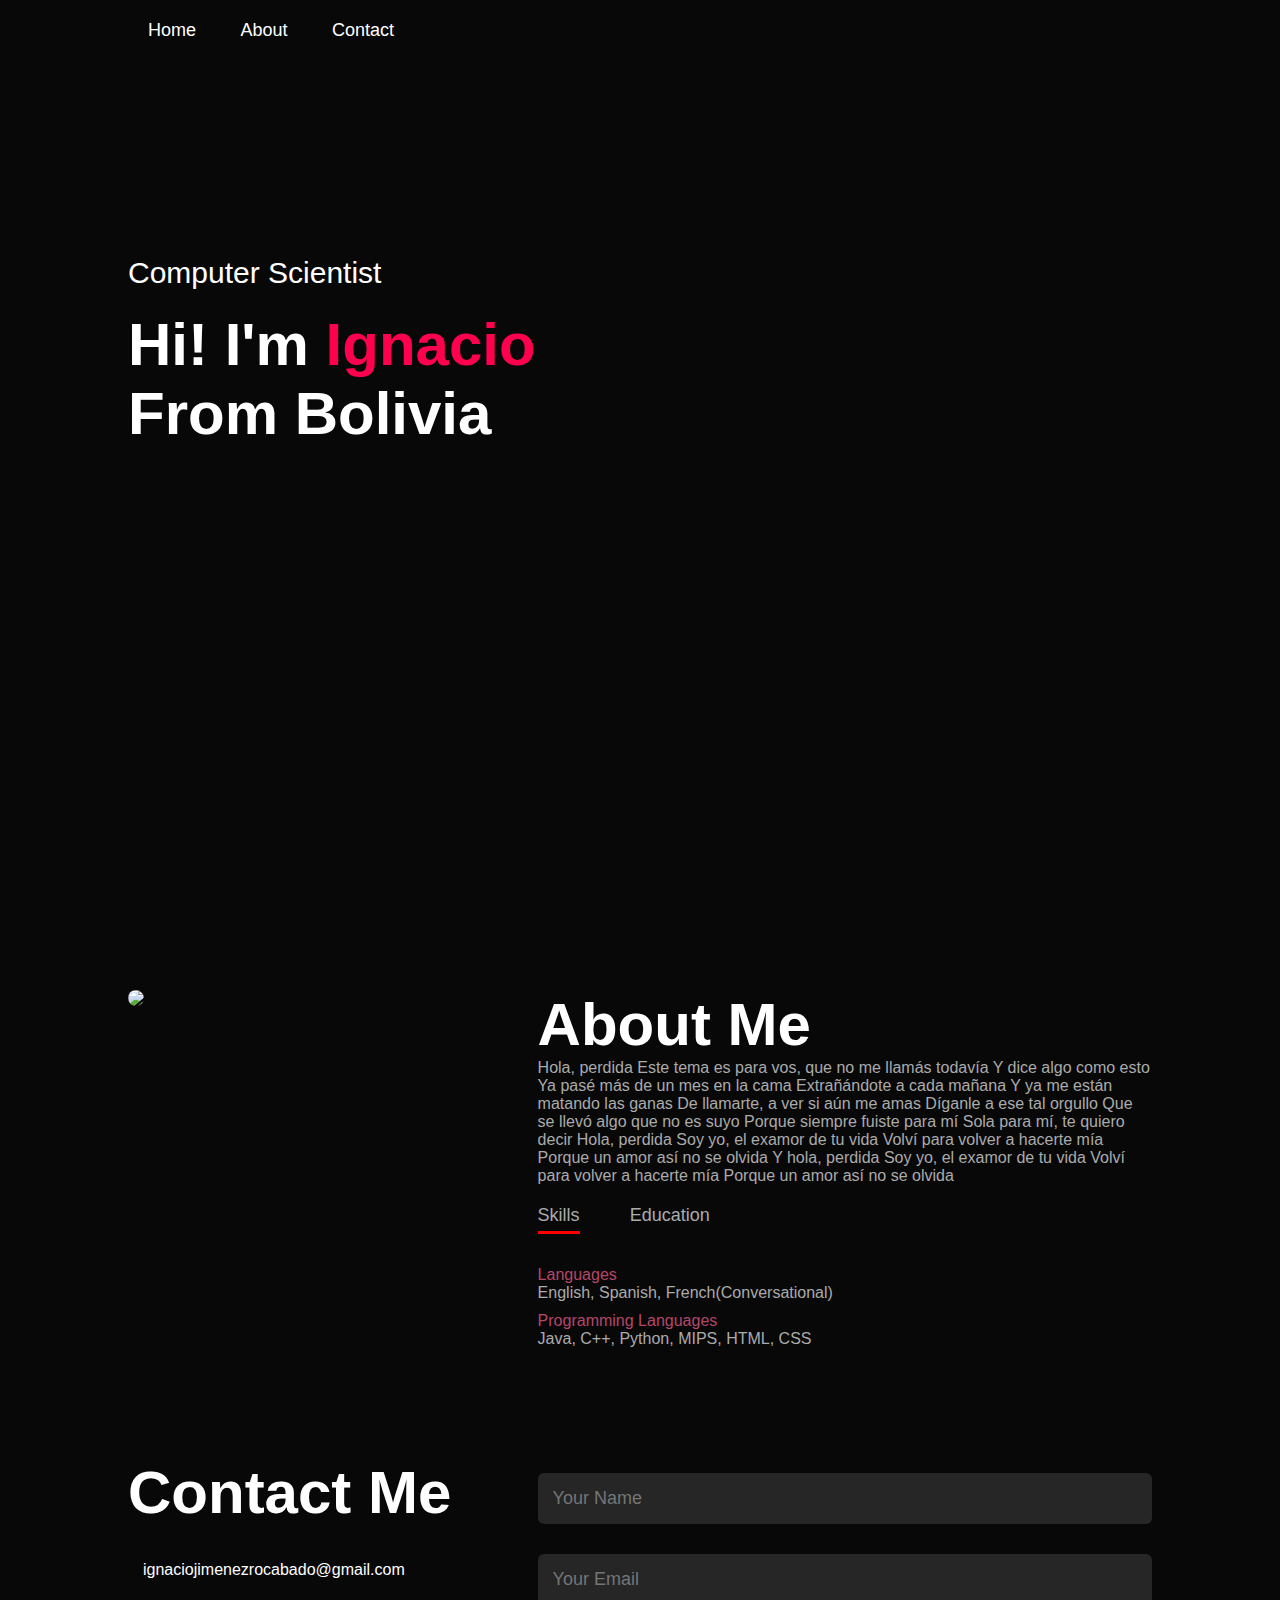
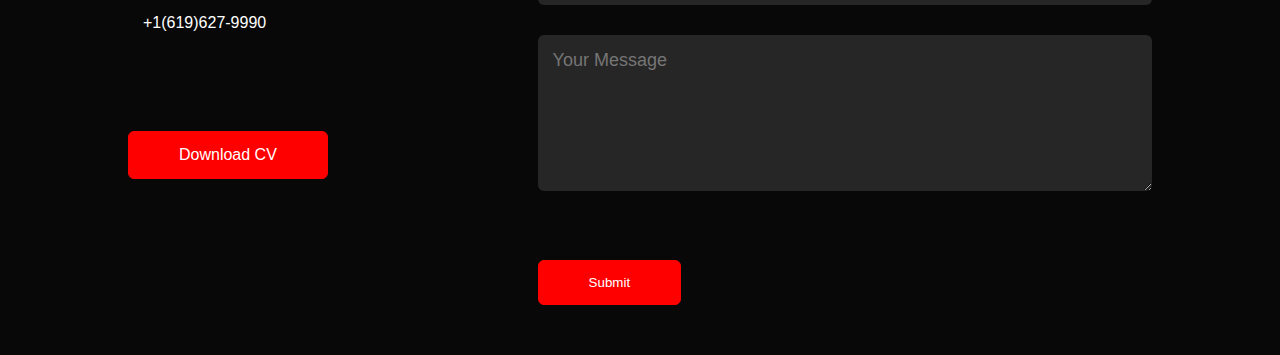
==== index.html @ ff654655 "Rename WebPage.html to index.html" ====
<!DOCTYPE html>
<html lang = "en"> 
<head>
    <meta charset= "UTF-8">
    <meta http-equiv="X-UA-Compatible" content= "IE = edge">
    <meta name = "viewport" content = "width=device-width, initial-scale=1.0">
    <title>Ignacio's Portfolio</title>
    <link rel = "stylesheet" href = "Style.css">
    <script src="https://kit.fontawesome.com/55bac4f89f.js" crossorigin="anonymous"></script>
</head>
<body>
<div id="header">
    <div class="container">
        <nav>
            <ul>
                <li><a href = '#header'>Home</a></li>
                <li><a href = '#about'>About</a></li>
                <!--<li><a href = '#'>Services</a></li>
                <li><a href = '#'>Portfolio</a></li>-->
                <li><a href = '#contact'>Contact</a></li>
            </ul>
        </nav>
        <div class = "header-text">
        <p>Computer Scientist</p>
        <h1>Hi! I'm <span>Ignacio</span><br> From Bolivia </h1>
        </div>
    </div>
</div>
<!---------------about------------------------>
<div id="about">
    <div class="container">
        <div class = "row">
            <div class="about-col-1">
                <img src = LPZ.png>
            </div>
            <div class="about-col-2">
                <h1 class=" sub-title">About Me</h1>
                <p> Hola, perdida
                    Este tema es para vos, que no me llamás todavía
                    Y dice algo como esto
                    Ya pasé más de un mes en la cama
                    Extrañándote a cada mañana
                    Y ya me están matando las ganas
                    De llamarte, a ver si aún me amas
                    Díganle a ese tal orgullo
                    Que se llevó algo que no es suyo
                    Porque siempre fuiste para mí
                    Sola para mí, te quiero decir
                    Hola, perdida
                    Soy yo, el examor de tu vida
                    Volví para volver a hacerte mía
                    Porque un amor así no se olvida
                    Y hola, perdida
                    Soy yo, el examor de tu vida
                    Volví para volver a hacerte mía
                    Porque un amor así no se olvida</p>

                    <div class="tab-titles">
                        <p class = "tab-links active-link" onclick="opentab('skills')">Skills</p>
                        <p class = "tab-links"onclick="opentab('education')">Education</p>
                    </div>
                    <div class="tab-contents active-tab" id = "skills">
                        <ul>
                            <li><span>Languages</span><br>English, Spanish, French(Conversational)</li>
                            <li><span>Programming Languages</span><br>Java, C++, Python, MIPS, HTML, CSS</li>
                        </ul>
                    </div>
                    <div class="tab-contents" id = "education">
                        <ul>
                            <li><span>San Diego State</span><br>Bachelor of Science in Computer Science </li>
                            <li><span>Expected Graduation</span><br>May 2025</li>
                        </ul>
                    </div>
            </div>
        </div>
    </div>
</div>
<!----------------------------------------contact--------------------------->
<div id="contact">
    <div class="container">
        <div class="row">
            <div class="contact-left">
                <h1 class = "sub-title">Contact Me</h1>
                <p><i class="fa-regular fa-paper-plane"></i>ignaciojimenezrocabado@gmail.com</p>
                <p><i class="fa-solid fa-phone"></i>+1(619)627-9990</p>
                <div class="social-icons">
                    <a href = "www.linkedin.com/in/ignaciojimenezr"><i class="fa-brands fa-linkedin"></i></a>
                    <a href = ""><i class="fa-brands fa-github"></i></a>
                </div>
                <a href="Resume Feb 2024.pdf" download class= "btn btn2">Download CV</a>
            </div>
            <div class="contact-right">
            <form name = "submit-to-google-sheet">
                <input type = "text" name = "Name" placeholder= "Your Name" required>
                <input type = "email" name = "Email" placeholder= "Your Email" required>
                <textarea name = "Message" rows = "6" placeholder= "Your Message"></textarea>
                <button type = "submit" class = "btn btn2">Submit</button>
            </form>
            <span id = "msg"></span>
            </div>
        </div>
    </div>
</div>





<script>
    var tablinks = document.getElementsByClassName("tab-links");
    var tabcontents = document.getElementsByClassName("tab-contents");

    function opentab(tabname){
        for(tablink of tablinks){
            tablink.classList.remove("active-link");
        }
        for(tabcontent of tabcontents){
            tabcontent.classList.remove("active-tab");
        }
        event.currentTarget.classList.add("active-link");
        document.getElementById(tabname).classList.add("active-tab");
    }
</script>

<script>
    const scriptURL = 'https://script.google.com/macros/s/AKfycbx-dHkCYmwGRyJOxDH4guHgc8IIFNODOdbfHYWddiEdiv9zgwO8HcLe7jELFwvQehRfzQ/exec'
    const form = document.forms['submit-to-google-sheet']
    const msg = document.getElementById("msg")
  
    form.addEventListener('submit', e => {
      e.preventDefault()
      fetch(scriptURL, { method: 'POST', body: new FormData(form)})
        .then(response => {
            msg.innerHTML = "Message Sent Successfully!"
            setTimeout(function(){
                msg.innerHTML = ""
            },5000)
            form.reset()
        })
        .catch(error => console.error('Error!', error.message))
    })
</script>
</body>
</html>
---- Style.css ----
*{
    margin: 0;
    padding: 0;
    font-family: 'Poppins', sans-serif;
    box-sizing: border-box;
}
html{
    scroll-behavior: smooth;
}
body{
    background: #080808;
    color: #fff;

}
#header{
    width: 100%;
    height: 100vh;
    background-image: url(IMG_9685.png);
    background-size: cover;
    background-position: center;
}
.container{
    padding: 10px 10%;
}
nav{
    display: flex;
    align-items: center;
    justify-content: space-between;
    flex-wrap: wrap;
}
nav ul li{
    display: inline-block;
    list-style: none;
    margin: 10px 20px;
}
nav ul li a{
    color: #fff;
    text-decoration: none;
    font-size: 18px;
    position: relative;
}
nav ul li a::after{
    content: '';
    width: 0%;
    height: 3px;
    background: #ff004f;
    position: absolute;
    left: 0;
    bottom: -6px;
    transition: 0.5s;
}

nav ul li a:hover::after{
    width: 100%;
}
.header-text{
    margin-top: 20%;
    font-size:30px;
}
.header-text h1{
    margin-top: 20px;
    font-size:60px;
}
.header-text h1 span{
    color: #ff004f;
}
/*---------------about------------------------*/
#about{
    padding: 80px 0;
    color: #ababab;
}
.row{
    display: flex;
    justify-content: space-between;
    flex-wrap: wrap;
}
.about-col-1{
    flex-basis: 35%;
}
.about-col-1 img{
    width: 100%;
    border-radius: 15px;
}
.about-col-2{
    flex-basis: 60%;
}
.sub-title{
    font-size: 60px;
    font-weight: 600;
    color: white;
}
.tab-titles{
    display: flex;
    margin: 20px 0 40px;
}
.tab-links{
    margin-right: 50px;
    font-size: 18px;
    font-weight: 500;
    cursor: pointer;
    position: relative;
}
.tab-links::after{
    content: '';
    width: 0;
    height: 3px;
    background: red;
    position: absolute;
    left: 0;
    bottom: -8px;
    transition: 0.5s;
}
.tab-links.active-link::after{
    width: 100%;
}
.tab-contents ul li{
    list-style: none;
    margin: 10px 0;
}
.tab-contents ul li span{
    color: #b54769;
    font-size: 16px;
}
.tab-contents{
    display: none;
}
.tab-contents.active-tab{
    display: block;
}
/*---------------Contact------------------------*/
.contact-left{
    flex-basis:35%;
}
.contact-right{
    flex-basis:60%;
}
.contact-left p{
    margin-top: 30px;
}
.contact-left p i{
    color: #ff004f;
    margin-right: 15px;
    font-size: 20px;
}
.social-icons{
    margin-top: 30px;
}
.social-icons a{
    text-decoration: none;
    font-size: 30px;
    margin-right: 15px;
    color: #ababab;
    display: inline-block;
    transition: transform 0.5s;

}
.social-icons a:hover{
    color: red;
    transform: translateY(-5px);
}
.btn{
    display: block;
    margin: 50px auto;
    width: fit-content;
    border: 1px solid red;
    padding: 14px 50px;
    border-radius: 6px;
    text-decoration: none;
    color: white;
    transition: background 0.5s;
    cursor: pointer;
}
.btn:hover{
    background: red;
}
.btn.btn2{
    display: inline-block;
    background: red;
}
.contact-right form{
    width: 100%;
}

form input, form textarea{
    width: 100%;
    border: 0;
    outline: none;
    background: #262626;
    padding: 15px;
    margin: 15px 0;
    color: #fff;
    font-size: 18px;
    border-radius: 6px;
}
form .bt2{
    padding:14px 60px;
    font-size: 18px;
    margin-top:20px;
    cursor: pointer;
}
/*---------------Message Received------------------------*/
#msg{
    color: #61b752;
    margin-top: -40px;
    display: block;
}
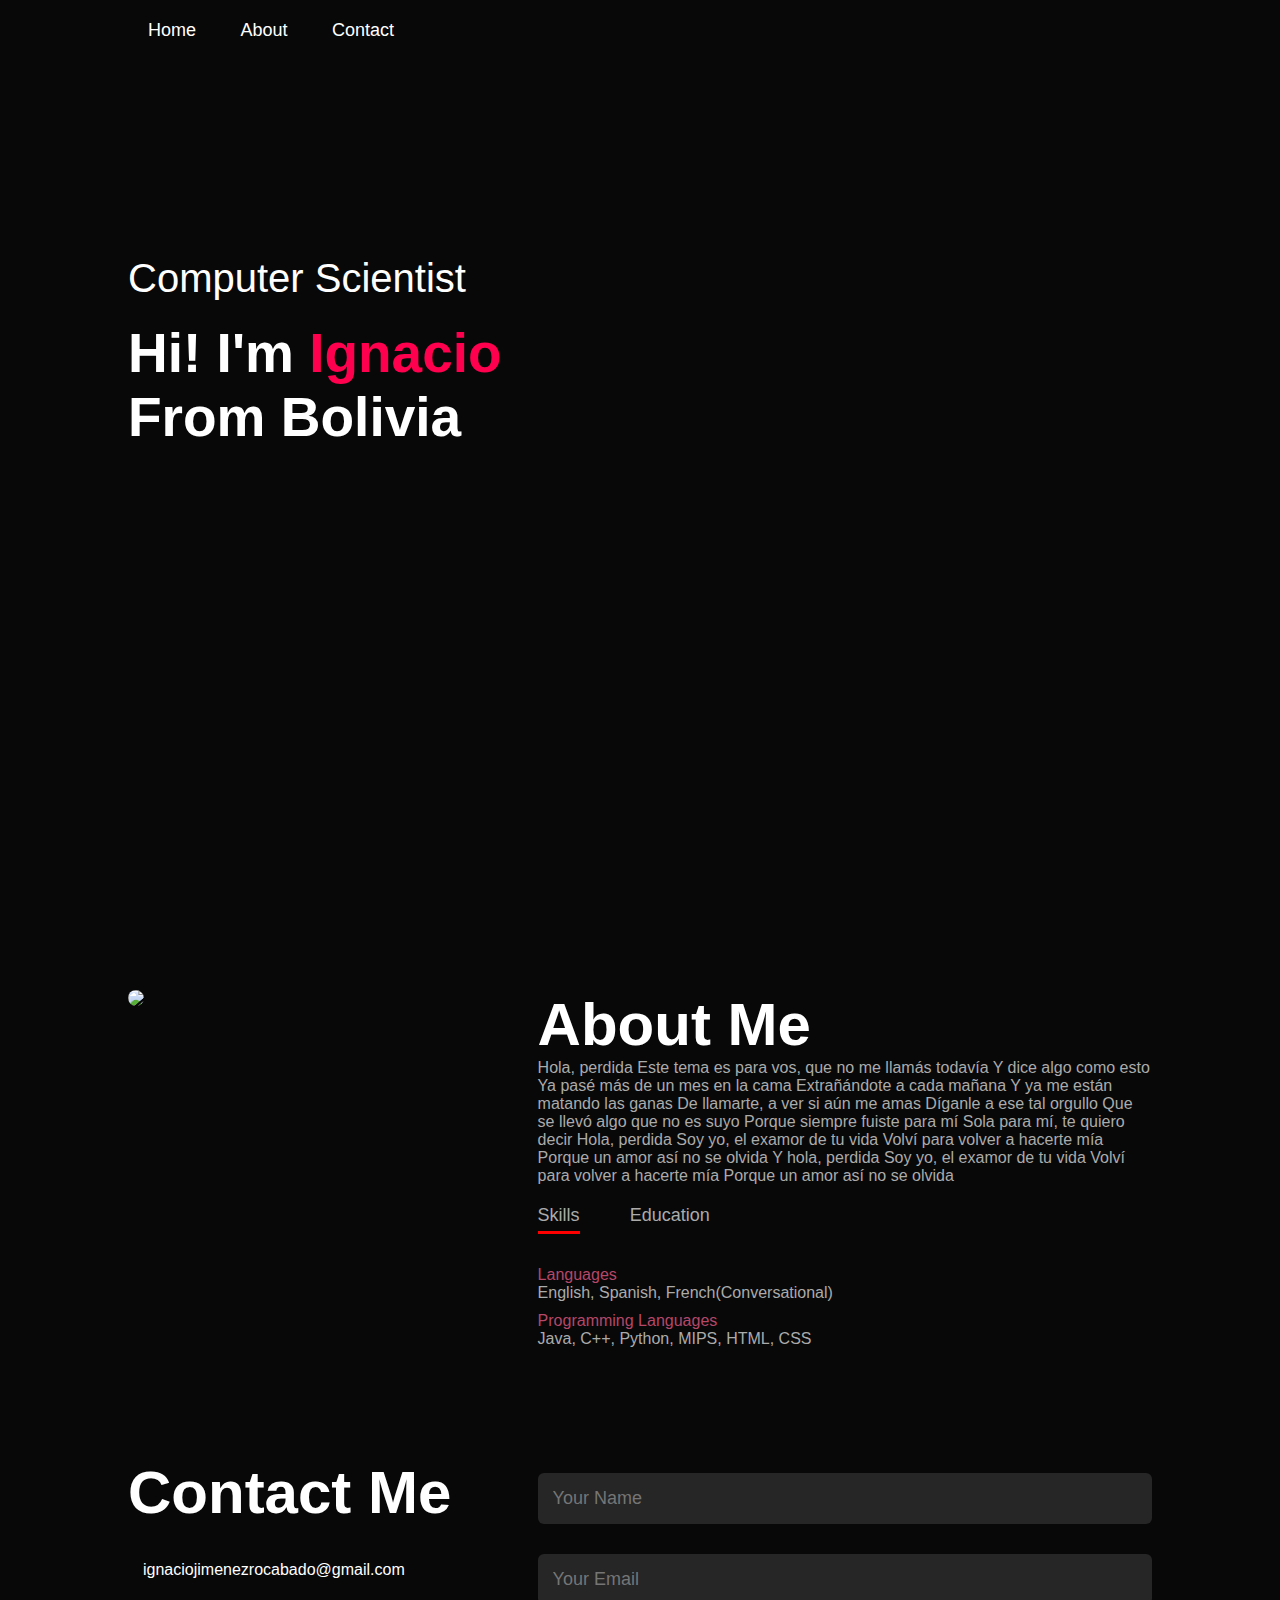
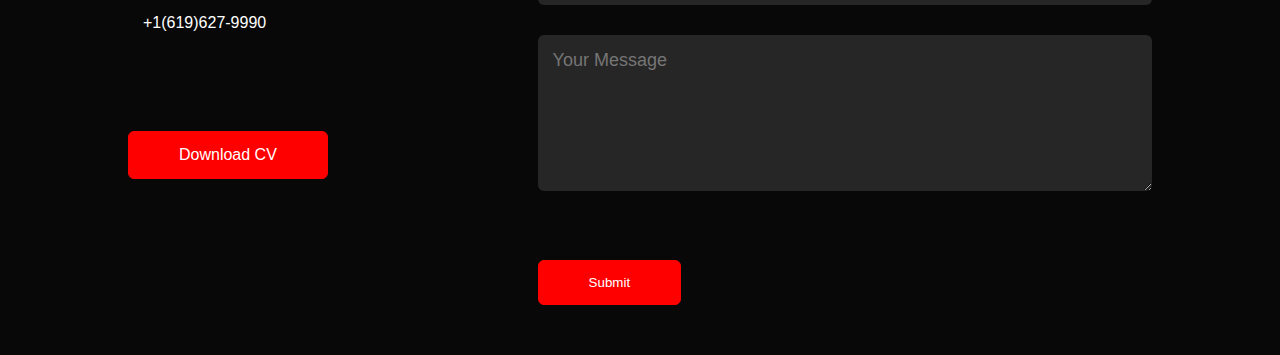
==== commit ee17e1be: "Update index.html" ====
--- a/index.html
+++ b/index.html
@@ -5,11 +5,11 @@
     <meta http-equiv="X-UA-Compatible" content= "IE = edge">
     <meta name = "viewport" content = "width=device-width, initial-scale=1.0">
     <title>Ignacio's Portfolio</title>
-    <link rel = "stylesheet" href = "Style.css">
+    <link rel = "stylesheet" href = "style.css">
     <script src="https://kit.fontawesome.com/55bac4f89f.js" crossorigin="anonymous"></script>
 </head>
 <body>
-<div id="header">
+<div id= "header">
     <div class="container">
         <nav>
             <ul>
@@ -26,12 +26,12 @@
         </div>
     </div>
 </div>
-<!---------------about------------------------>
+<!---------------abouttt------------------------>
 <div id="about">
     <div class="container">
         <div class = "row">
             <div class="about-col-1">
-                <img src = LPZ.png>
+                <img src = Salesforce.png>
             </div>
             <div class="about-col-2">
                 <h1 class=" sub-title">About Me</h1>
@@ -84,18 +84,18 @@
                 <p><i class="fa-regular fa-paper-plane"></i>ignaciojimenezrocabado@gmail.com</p>
                 <p><i class="fa-solid fa-phone"></i>+1(619)627-9990</p>
                 <div class="social-icons">
-                    <a href = "www.linkedin.com/in/ignaciojimenezr"><i class="fa-brands fa-linkedin"></i></a>
-                    <a href = ""><i class="fa-brands fa-github"></i></a>
+                    <a href = "https://www.linkedin.com/in/ignaciojimenezr"><i class="fa-brands fa-linkedin"></i></a>
+                    <a href = "https://github.com/ignaciojimenezr"><i class="fa-brands fa-github"></i></a>
                 </div>
-                <a href="Resume Feb 2024.pdf" download class= "btn btn2">Download CV</a>
+                <a href= "Resume Feb 2024.pdf" download class = "btn btn2">Download CV</a>
             </div>
             <div class="contact-right">
-            <form name = "submit-to-google-sheet">
+                <form name = "submit-to-google-sheet">
                 <input type = "text" name = "Name" placeholder= "Your Name" required>
                 <input type = "email" name = "Email" placeholder= "Your Email" required>
                 <textarea name = "Message" rows = "6" placeholder= "Your Message"></textarea>
                 <button type = "submit" class = "btn btn2">Submit</button>
-            </form>
+                </form>
             <span id = "msg"></span>
             </div>
         </div>
@@ -123,7 +123,7 @@
 </script>
 
 <script>
-    const scriptURL = 'https://script.google.com/macros/s/AKfycbx-dHkCYmwGRyJOxDH4guHgc8IIFNODOdbfHYWddiEdiv9zgwO8HcLe7jELFwvQehRfzQ/exec'
+    const scriptURL = 'https://script.google.com/macros/s/AKfycbwHbe10U8KBqFWo6T3edOzDgUgfCKO1ZRUxYrlVZbz3lTQzHhAN4NRrFLcrQFkDY-Fq/exec'
     const form = document.forms['submit-to-google-sheet']
     const msg = document.getElementById("msg")
   
@@ -131,7 +131,7 @@
       e.preventDefault()
       fetch(scriptURL, { method: 'POST', body: new FormData(form)})
         .then(response => {
-            msg.innerHTML = "Message Sent Successfully!"
+            msg.innerHTML = "Message Sent Succesfully!"
             setTimeout(function(){
                 msg.innerHTML = ""
             },5000)
@@ -139,6 +139,6 @@
         })
         .catch(error => console.error('Error!', error.message))
     })
-</script>
+  </script>
 </body>
 </html>
--- a/style.css
+++ b/style.css
@@ -0,0 +1,206 @@
+*{
+    margin: 0;
+    padding: 0;
+    font-family: 'Poppins', sans-serif;
+    box-sizing: border-box;
+}
+html{
+    scroll-behavior: smooth;
+}
+body{
+    background: #080808;
+    color: #fff;
+
+}
+#header{
+    width: 100%;
+    height: 100vh;
+    background-image: url(LPz.png);
+    background-size: cover;
+    background-position: center;
+}
+.container{
+    padding: 10px 10%;
+}
+nav{
+    display: flex;
+    align-items: center;
+    justify-content: space-between;
+    flex-wrap: wrap;
+}
+nav ul li{
+    display: inline-block;
+    list-style: none;
+    margin: 10px 20px;
+}
+nav ul li a{
+    color: #fff;
+    text-decoration: none;
+    font-size: 18px;
+    position: relative;
+}
+nav ul li a::after{
+    content: '';
+    width: 0%;
+    height: 3px;
+    background: #ff004f;
+    position: absolute;
+    left: 0;
+    bottom: -6px;
+    transition: 0.5s;
+}
+
+nav ul li a:hover::after{
+    width: 100%;
+}
+.header-text{
+    margin-top: 20%;
+    font-size:40px;
+}
+.header-text h1{
+    margin-top: 20px;
+    font-size:55px;
+}
+.header-text h1 span{
+    color: #ff004f;
+}
+/*---------------about------------------------*/
+#about{
+    padding: 80px 0;
+    color: #ababab;
+}
+.row{
+    display: flex;
+    justify-content: space-between;
+    flex-wrap: wrap;
+}
+.about-col-1{
+    flex-basis: 35%;
+}
+.about-col-1 img{
+    width: 100%;
+    border-radius: 15px;
+}
+.about-col-2{
+    flex-basis: 60%;
+}
+.sub-title{
+    font-size: 60px;
+    font-weight: 600;
+    color: white;
+}
+.tab-titles{
+    display: flex;
+    margin: 20px 0 40px;
+}
+.tab-links{
+    margin-right: 50px;
+    font-size: 18px;
+    font-weight: 500;
+    cursor: pointer;
+    position: relative;
+}
+.tab-links::after{
+    content: '';
+    width: 0;
+    height: 3px;
+    background: red;
+    position: absolute;
+    left: 0;
+    bottom: -8px;
+    transition: 0.5s;
+}
+.tab-links.active-link::after{
+    width: 100%;
+}
+.tab-contents ul li{
+    list-style: none;
+    margin: 10px 0;
+}
+.tab-contents ul li span{
+    color: #b54769;
+    font-size: 16px;
+}
+.tab-contents{
+    display: none;
+}
+.tab-contents.active-tab{
+    display: block;
+}
+/*---------------Contact------------------------*/
+.contact-left{
+    flex-basis:35%;
+}
+.contact-right{
+    flex-basis:60%;
+}
+.contact-left p{
+    margin-top: 30px;
+}
+.contact-left p i{
+    color: #ff004f;
+    margin-right: 15px;
+    font-size: 20px;
+}
+.social-icons{
+    margin-top: 30px;
+}
+.social-icons a{
+    text-decoration: none;
+    font-size: 30px;
+    margin-right: 15px;
+    color: #ababab;
+    display: inline-block;
+    transition: transform 0.5s;
+
+}
+.social-icons a:hover{
+    color: red;
+    transform: translateY(-5px);
+}
+.btn{
+    display: block;
+    margin: 50px auto;
+    width: fit-content;
+    border: 1px solid red;
+    padding: 14px 50px;
+    border-radius: 6px;
+    text-decoration: none;
+    color: white;
+    transition: background 0.5s;
+    cursor: pointer;
+}
+.btn:hover{
+    background: red;
+}
+.btn.btn2{
+    display: inline-block;
+    background: red;
+}
+.contact-right form{
+    width: 100%;
+}
+
+form input, form textarea{
+    width: 100%;
+    border: 0;
+    outline: none;
+    background: #262626;
+    padding: 15px;
+    margin: 15px 0;
+    color: #fff;
+    font-size: 18px;
+    border-radius: 6px;
+}
+form .bt2{
+    padding:14px 60px;
+    font-size: 18px;
+    margin-top:20px;
+    cursor: pointer;
+}
+/*---------------Message Received------------------------*/
+#msg{
+    color: #61b752;
+    margin-top: -40px;
+    display: block;
+}
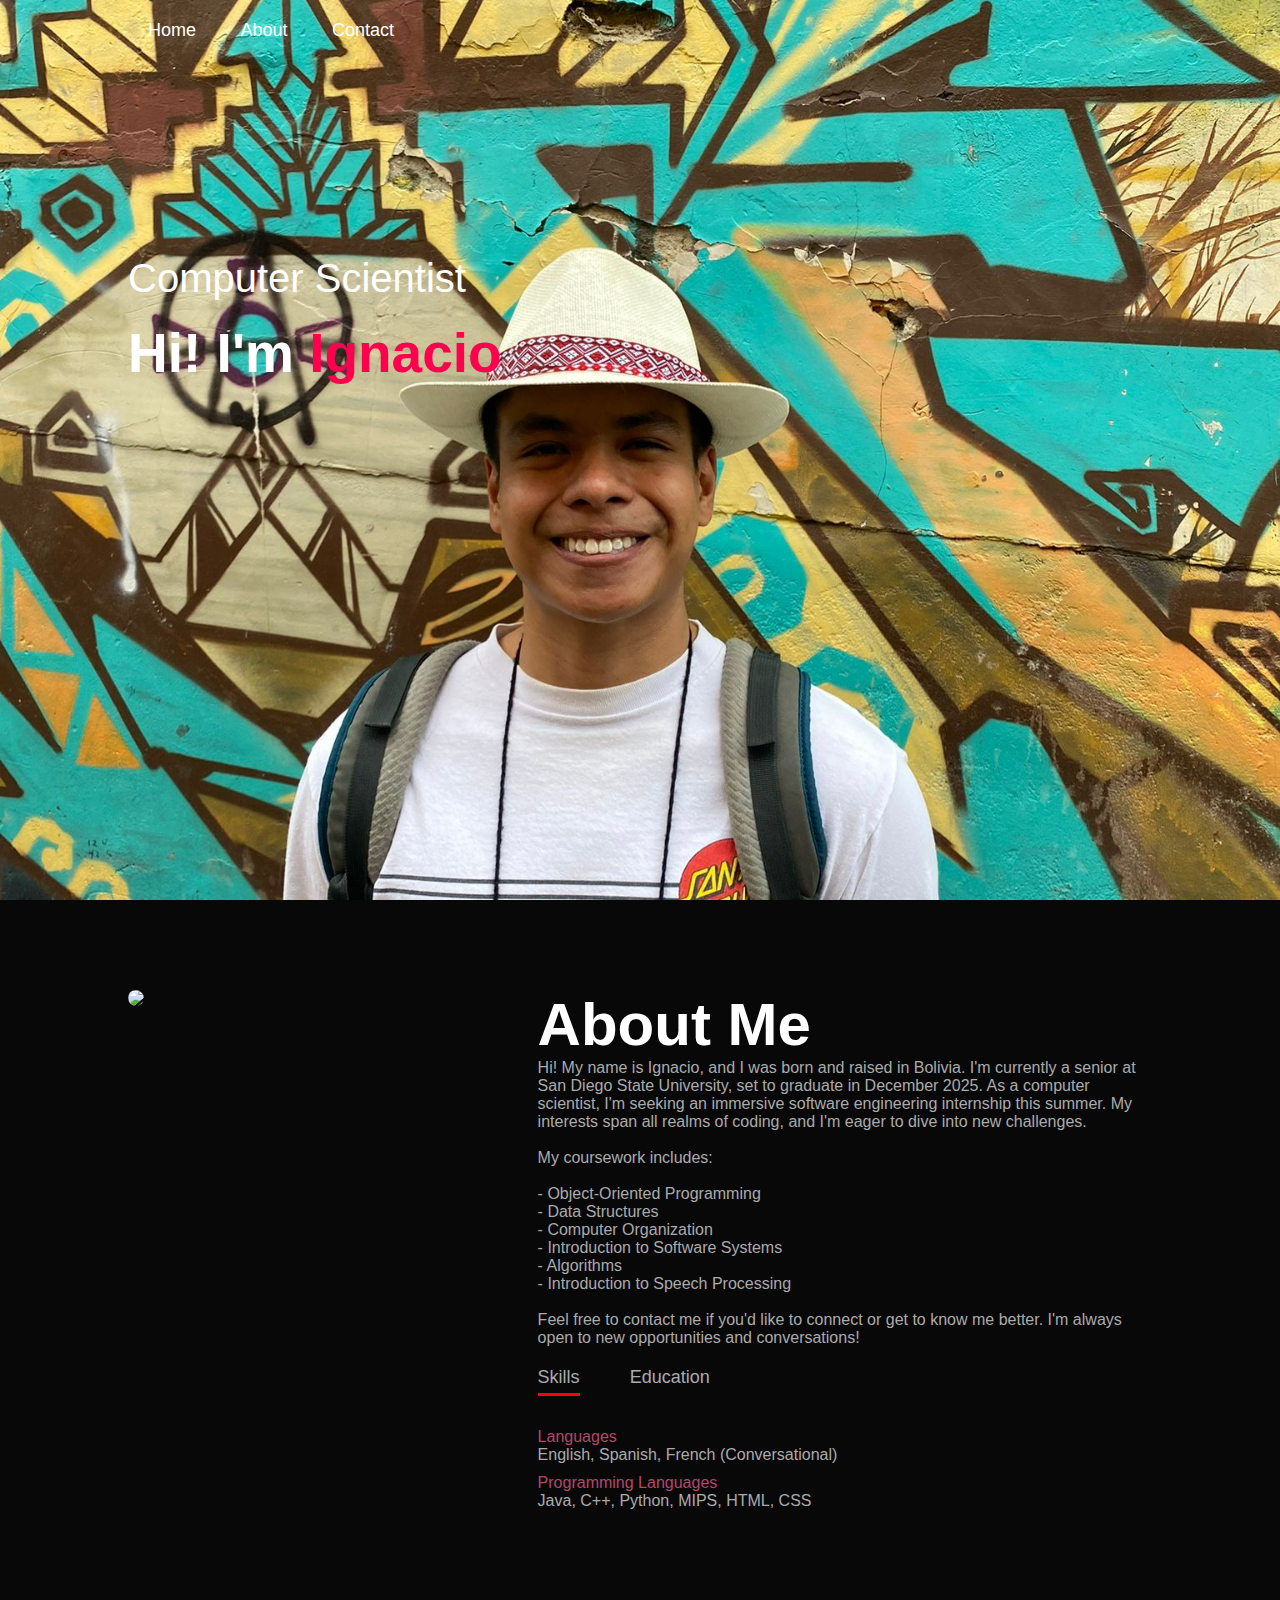
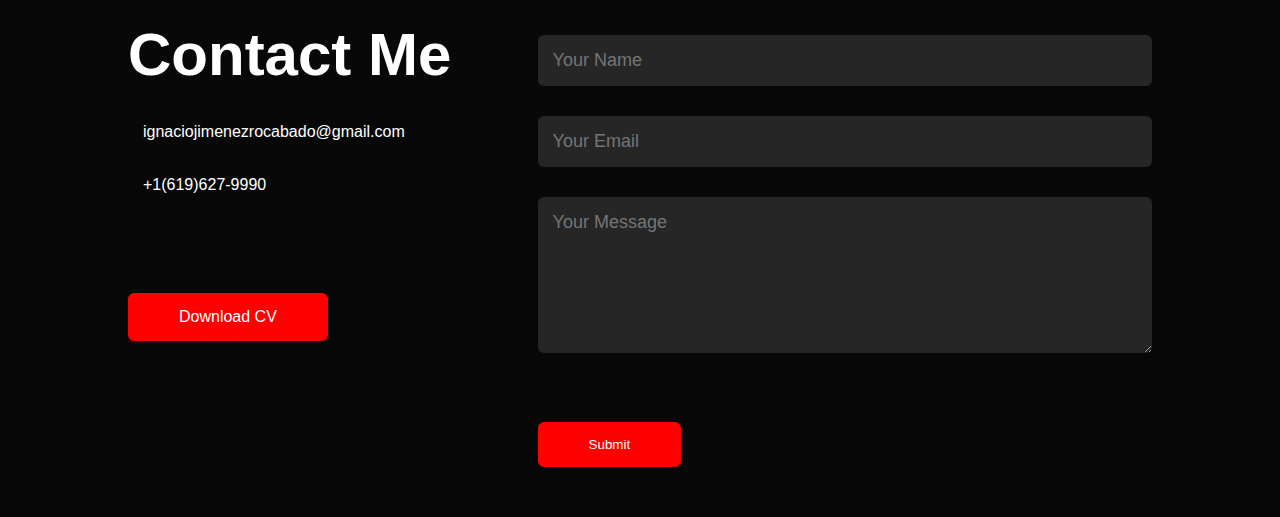
==== commit db276287: "Update index.html" ====
--- a/index.html
+++ b/index.html
@@ -12,17 +12,20 @@
 <div id= "header">
     <div class="container">
         <nav>
-            <ul>
+            <ul id = "sidemenu">
                 <li><a href = '#header'>Home</a></li>
                 <li><a href = '#about'>About</a></li>
                 <!--<li><a href = '#'>Services</a></li>
                 <li><a href = '#'>Portfolio</a></li>-->
                 <li><a href = '#contact'>Contact</a></li>
+                <i class="fa-solid fa-square-xmark" onclick="closemenu()"></i>
             </ul>
+            <i class="fa-solid fa-bars" onclick="openmenu()"></i>
+
         </nav>
         <div class = "header-text">
         <p>Computer Scientist</p>
-        <h1>Hi! I'm <span>Ignacio</span><br> From Bolivia </h1>
+        <h1>Hi! I'm <span>Ignacio</span> </h1>
         </div>
     </div>
 </div>
@@ -35,25 +38,26 @@
             </div>
             <div class="about-col-2">
                 <h1 class=" sub-title">About Me</h1>
-                <p> Hola, perdida
-                    Este tema es para vos, que no me llamás todavía
-                    Y dice algo como esto
-                    Ya pasé más de un mes en la cama
-                    Extrañándote a cada mañana
-                    Y ya me están matando las ganas
-                    De llamarte, a ver si aún me amas
-                    Díganle a ese tal orgullo
-                    Que se llevó algo que no es suyo
-                    Porque siempre fuiste para mí
-                    Sola para mí, te quiero decir
-                    Hola, perdida
-                    Soy yo, el examor de tu vida
-                    Volví para volver a hacerte mía
-                    Porque un amor así no se olvida
-                    Y hola, perdida
-                    Soy yo, el examor de tu vida
-                    Volví para volver a hacerte mía
-                    Porque un amor así no se olvida</p>
+                <p>Hi! My name is Ignacio, and I was born and raised in Bolivia. I'm currently a senior at San Diego State University, set to graduate in December 2025. As a computer scientist, I'm seeking an immersive software engineering internship this summer. My interests span all realms of coding, and I'm eager to dive into new challenges.
+                    <br>
+                    <br>
+                    My coursework includes:
+                    <br>
+                    <br>
+                    - Object-Oriented Programming
+                    <br>
+                    - Data Structures
+                    <br>
+                    - Computer Organization
+                    <br>
+                    - Introduction to Software Systems
+                    <br>
+                    - Algorithms
+                    <br>
+                    - Introduction to Speech Processing
+                    <br>
+                    <br>
+                    Feel free to contact me if you'd like to connect or get to know me better. I'm always open to new opportunities and conversations!</p>
 
                     <div class="tab-titles">
                         <p class = "tab-links active-link" onclick="opentab('skills')">Skills</p>
@@ -61,14 +65,16 @@
                     </div>
                     <div class="tab-contents active-tab" id = "skills">
                         <ul>
-                            <li><span>Languages</span><br>English, Spanish, French(Conversational)</li>
+                            <li><span>Languages</span><br>English, Spanish, French (Conversational)</li>
                             <li><span>Programming Languages</span><br>Java, C++, Python, MIPS, HTML, CSS</li>
                         </ul>
                     </div>
                     <div class="tab-contents" id = "education">
                         <ul>
-                            <li><span>San Diego State</span><br>Bachelor of Science in Computer Science </li>
-                            <li><span>Expected Graduation</span><br>May 2025</li>
+                            <li><span>The American International School of Bolivia</span>
+                            <br>
+                            <li><span>San Diego State</span><br>Bachelor of Science in Computer Science <br> Expected Graduation: December 2025</li>
+                            
                         </ul>
                     </div>
             </div>
@@ -123,6 +129,17 @@
 </script>
 
 <script>
+    var sidemenu = document.getElementById("sidemenu");
+
+    function openmenu(){
+        sidemenu.style.right = "0";
+    }
+    function closemenu(){
+        sidemenu.style.right = "-130px"
+    }
+</script>
+
+<script>
     const scriptURL = 'https://script.google.com/macros/s/AKfycbwHbe10U8KBqFWo6T3edOzDgUgfCKO1ZRUxYrlVZbz3lTQzHhAN4NRrFLcrQFkDY-Fq/exec'
     const form = document.forms['submit-to-google-sheet']
     const msg = document.getElementById("msg")
--- a/style.css
+++ b/style.css
@@ -15,7 +15,7 @@
 #header{
     width: 100%;
     height: 100vh;
-    background-image: url(LPz.png);
+    background-image: url(LPZ.png);
     background-size: cover;
     background-position: center;
 }
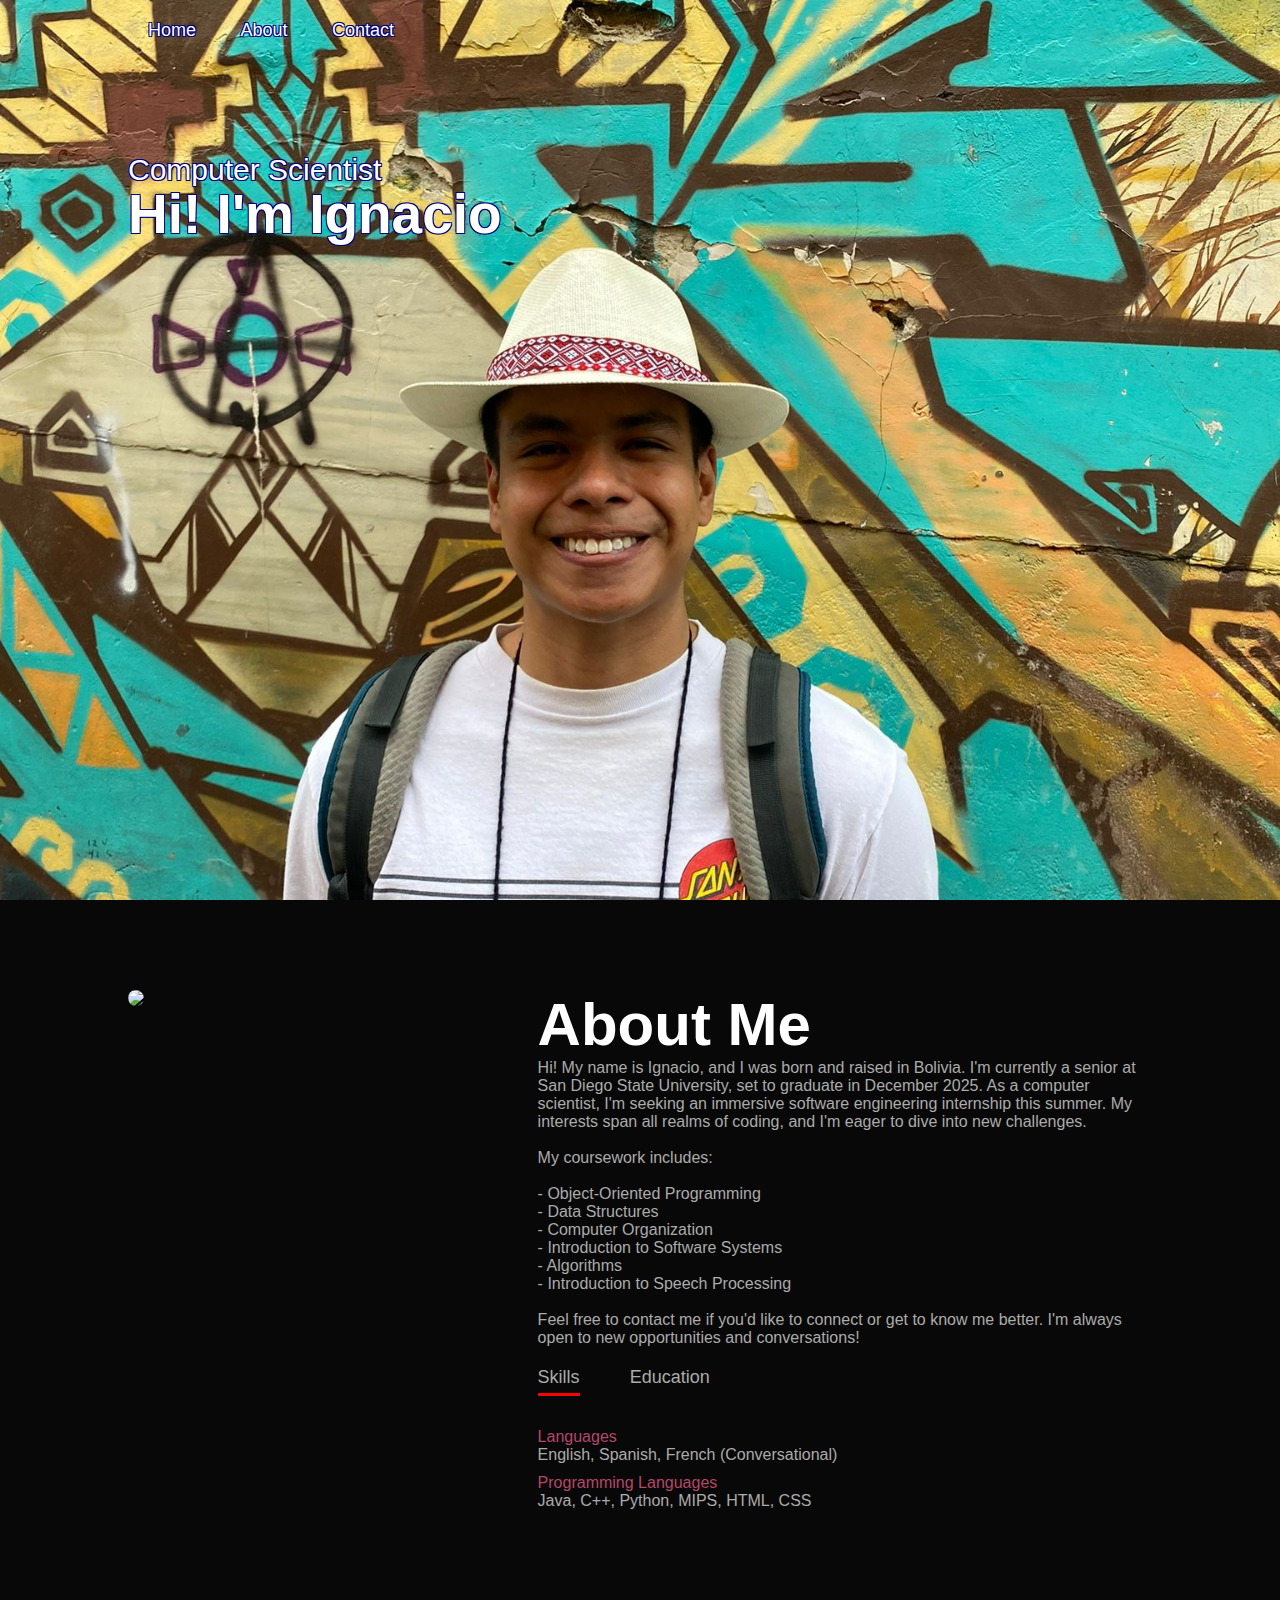
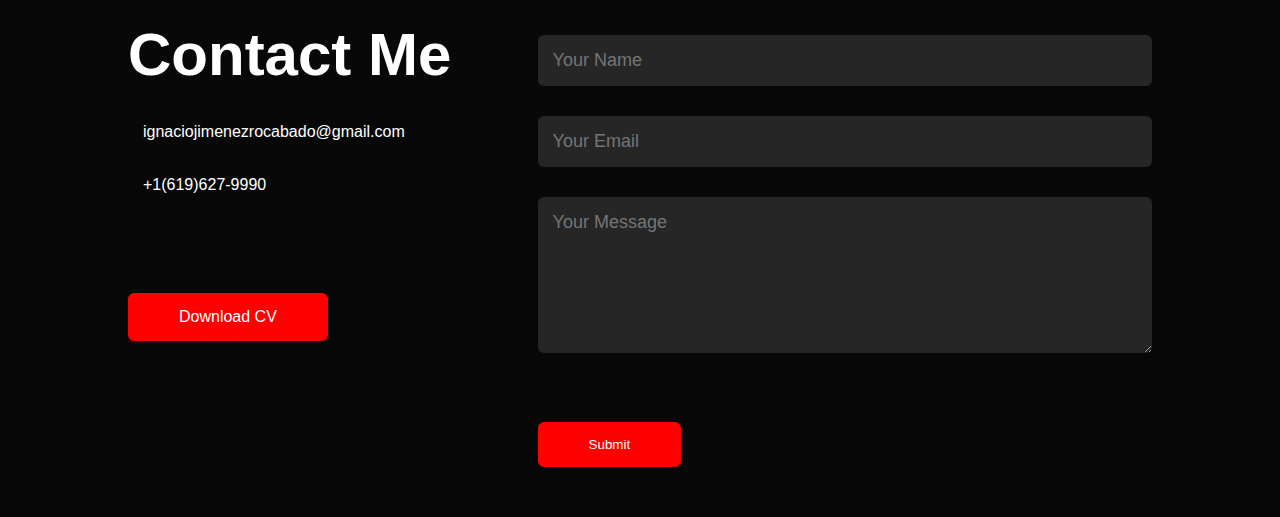
==== commit ac6138b4: "Rename WebPage.html to index.html" ====
--- a/index.html
+++ b/index.html
@@ -93,7 +93,7 @@
                     <a href = "https://www.linkedin.com/in/ignaciojimenezr"><i class="fa-brands fa-linkedin"></i></a>
                     <a href = "https://github.com/ignaciojimenezr"><i class="fa-brands fa-github"></i></a>
                 </div>
-                <a href= "Resume Feb 2024.pdf" download class = "btn btn2">Download CV</a>
+                <a href= "Resume June 2024.pdf" download class = "btn btn2">Download CV</a>
             </div>
             <div class="contact-right">
                 <form name = "submit-to-google-sheet">
--- a/style.css
+++ b/style.css
@@ -38,6 +38,11 @@
     text-decoration: none;
     font-size: 18px;
     position: relative;
+    text-shadow: 
+    -1px -1px 0 navy, 
+    1px -1px 0 navy, 
+    -1px 1px 0 navy, 
+    1px 1px 0 navy;
 }
 nav ul li a::after{
     content: '';
@@ -54,16 +59,25 @@
     width: 100%;
 }
 .header-text{
-    margin-top: 20%;
-    font-size:40px;
+    margin-top: 10%;
+    font-size:30px;
+    color: white;
+    text-shadow: 
+    -1px -1px 0 navy, 
+    1px -1px 0 navy, 
+    -1px 1px 0 navy, 
+    1px 1px 0 navy; /* Border color and size */
+
 }
 .header-text h1{
-    margin-top: 20px;
+    margin-top: -5px;
     font-size:55px;
 }
+/*
 .header-text h1 span{
     color: #ff004f;
 }
+*/
 /*---------------about------------------------*/
 #about{
     padding: 80px 0;
@@ -198,6 +212,86 @@
     margin-top:20px;
     cursor: pointer;
 }
+/*---------------CSS4SmallScreens------------------------*/
+nav i.fa-solid.fa-square-xmark{
+    display: none;
+}
+nav i.fa-solid.fa-bars{
+    display: none;
+}
+
+
+@media only screen and (max-width: 600px){
+    #header{
+        background-image: url(lpzphone.png); 
+    }
+    .header-text{
+        margin-top: 20%;
+        font-size: 20px;
+    }
+    .header-text h1{
+        margin-top: 5px;
+        font-size: 30 px;
+    }
+    nav i.fa-solid.fa-square-xmark{
+        display: block;
+        font-size: 25px;
+    }
+    nav i.fa-solid.fa-bars{
+        display: block;
+        font-size: 25px;
+    }
+    nav ul{
+        background-color: #ff004f;
+        position: fixed;
+        top: 0;
+        right: -130px;
+        width: 130px;
+        /* w should be 200*/
+        height: 100vh;
+        padding-top: 50px;
+        z-index: 2;
+        transition: right 0.5s;
+    }
+    nav ul li{
+        display: block;
+        margin: 25px;
+    }
+    nav i.fa-solid.fa-bars {
+        display: block;
+        font-size: 25px;
+        position: absolute;
+        top: 25px;
+        right: 25px;  
+        cursor: pointer;
+    }
+    nav ul i.fa-solid.fa-square-xmark{
+        position:absolute ;
+        top: 25px;
+        left: 25px;
+        cursor: pointer;
+    }
+
+    .sub-title{
+        font-size: 40px;
+    }
+    .about-col-1, .about-col-2{
+        flex-basis: 100%;
+    }
+    .about-col-1{
+        margin-bottom: 30px;
+    }
+    .about-col-2{
+        font-size: 14px;
+    }
+    .tab-links{
+        font-size: 14px;
+        margin-right: 20px;
+    }
+    .contact-left, .contact-right{
+        flex-basis: 100%;
+    }
+}
 /*---------------Message Received------------------------*/
 #msg{
     color: #61b752;
